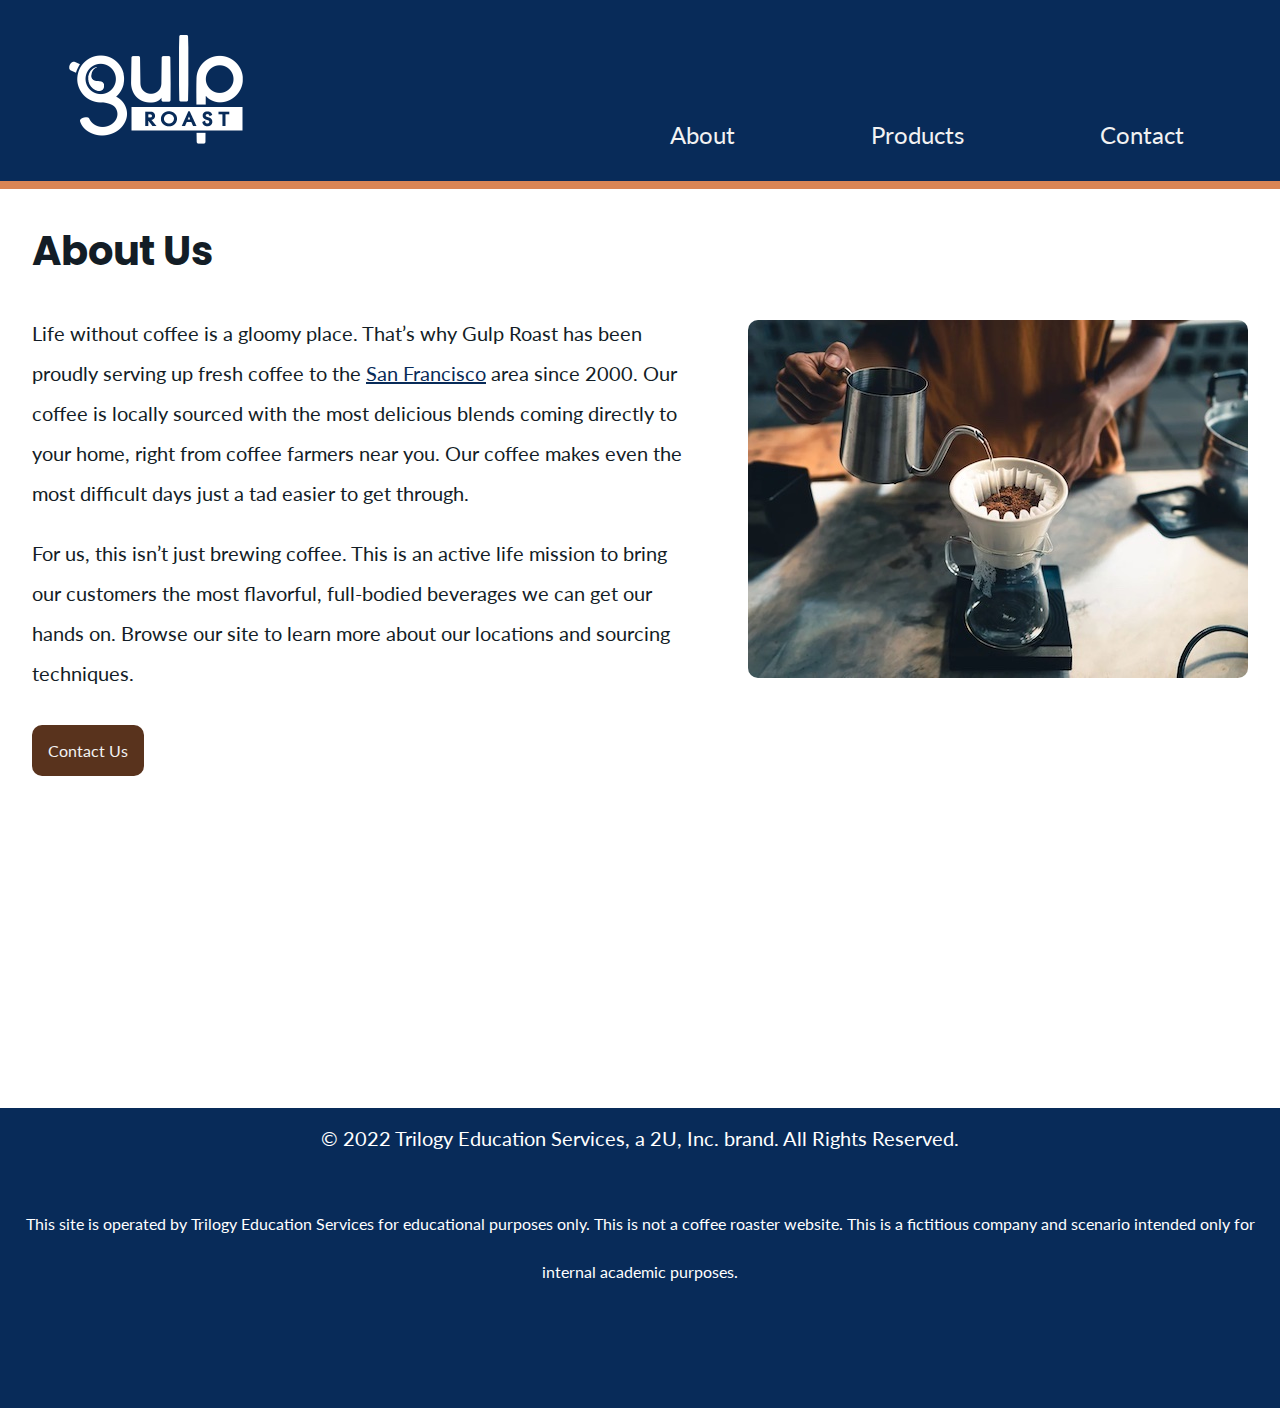
==== index.html @ 34d0fd49 "changed file name to index" ====
<!DOCTYPE html>
<html>
<head>
<meta charset="UTF-8">
<meta http-equiv="X-UA-Compatible" content="IE=edge">
<meta name="viewport" content="width=device-width, initial-scale=1.0">
  
<link rel="preconnect" href="https://fonts.googleapis.com">
<link rel="preconnect" href="https://fonts.gstatic.com" crossorigin>
<link href="https://fonts.googleapis.com/css2?family=Poppins:wght@700&display=swap" rel="stylesheet">
  
<link rel="preconnect" href="https://fonts.googleapis.com">
<link rel="preconnect" href="https://fonts.gstatic.com" crossorigin>
<link href="https://fonts.googleapis.com/css2?family=Lato&display=swap" rel="stylesheet">

<link href="css/styles.css" rel="stylesheet">

<link rel="stylesheet" href="https://cdnjs.cloudflare.com/ajax/libs/font-awesome/6.3.0/css/all.min.css" integrity="sha512-SzlrxWUlpfuzQ+pcUCosxcglQRNAq/DZjVsC0lE40xsADsfeQoEypE+enwcOiGjk/bSuGGKHEyjSoQ1zVisanQ==" crossorigin="anonymous" referrerpolicy="no-referrer">

<title>About Us</title>
</head>

<body>
  <header class="topbar">
   <div class="logo"><img src="media/images/gulp-logo-light.png" alt="Gulp Roast" width="200"></div> 
    <nav class="navigation">
        <a href="about.html" class="topnavlink topnavlink1"><span class="fa-solid fa-mug-hot" aria-hidden="true"></span>About</a>
        <a href="product-page.html" class="topnavlink topnavlink2"><span class="fa-solid fa-fire-flame-curved" aria-hidden="true"></span>Products</a>
        <a href="contact.html" class="topnavlink topnavlink3"><span class="fa-solid fa-square-phone" aria-hidden="true"></span>Contact</a>
    </nav>
  </header>

<div class="mainbackground">
<div class="container">
  
  <article class="aboutarticle">
    <h1 class="aboutus">About Us</h1>
    
    <p class="articletext">Life without coffee is a gloomy place. That’s why Gulp Roast has been proudly serving up fresh coffee to the <a href="https://goo.gl/maps/3rAyszfwSDx8Si2Y9" class="articlelink">San Francisco</a> area since 2000. Our coffee is locally sourced with the most delicious blends coming directly to your home, right from coffee farmers near you. Our coffee makes even the most difficult days just a tad easier to get through.</p>
    <p class="articletext">For us, this isn’t just brewing coffee. This is an active life mission to bring our customers the most flavorful, full-bodied beverages we can get our hands on. Browse our site to learn more about our locations and sourcing techniques.</p>

  <div class="button"><a href="contact.html" class="buttonlink">Contact Us</a>
  </div>
  </article>

  <br>
  <br>
  <br>

<picture class="aboutimg">
    <source srcset="media/images/gulp-pouring-coffee-horizontal.jpg" media="(min-width: 992px)" width="500">
    <source srcset="media/images/gulp-pouring-coffee-vertical.jpg" media="(min-width: 768px)" height="436">

    <img src="media/images/gulp-pouring-coffee-horizontal-sm.jpg" alt="The image shows a person making pour-over coffee." width="372">
</picture>

</div>
</div>

<footer>
    <p class="footertext1">&copy; 2022 Trilogy Education Services, a 2U, Inc. brand. All Rights Reserved.</p>
    <p class="footertext2">This site is operated by Trilogy Education Services for educational purposes only. This is not a coffee roaster website. This is a fictitious company and scenario intended only for internal academic purposes.</p>

    <nav class="bottomnav">
        <a href="www.facebook.com" class="bottomnavlink"><span class="fa-brands fa-square-facebook" aria-hidden="true"></span></a>
        <a href="www.twitter.com" class="bottomnavlink"><span class="fa-brands fa-square-twitter" aria-hidden="true"></span></a>
        <a href="www.instagram.com" class="bottomnavlink"><span class="fa-brands fa-square-instagram" aria-hidden="true"></span></a>
    </nav>
</footer>

</body>
</html>
---- css/styles.css ----
body {
    margin: 0;
    padding: 0;
    background-color: white;
  }

html {
  box-sizing: border-box;
}

*, *::before, *::after {
  box-sizing: inherit
}

  .topbar {
    padding: 1rem;
    display: flex;
    flex-direction: column;
    align-items: center;
    background-color: #082B59;
    color: #FFFFFF;
    border-bottom: 0.5rem solid #D98555
  }

  .logo {
    display: flex;
    justify-content: center;
    margin: 0.5rem;
    padding: 0rem 2rem;
  }
  
  .navigation {
    margin: 0rem;
    display: flex;
    flex-direction: column;
    justify-items: center;
  }

  .topnavlink {
    margin: 0;
    display: block;
    text-align: center;
    padding: 1rem 2rem;
    font-family: Lato, Arial, Helvetica, sans-serif;
    color: #f2f2f2;
    text-decoration: none;
    font-size: 1.5rem;
  }
  
  .fa-mug-hot, .fa-fire-flame-curved, .fa-square-phone {
    padding: 0rem 0.75rem;
  }

  .mainbackground {
    background: #ffffff url("../Media/Images/gulp-bottom-beans.jpg") repeat-x bottom;
    padding-bottom: 300px;
  }

  .container {
    margin: 2rem;
    display: flex;
    flex-direction: column;
    justify-content: center;
    align-items: center;
  }
  
  .aboutus {
    margin: 0rem 0rem 2rem 0rem;
    color: #131D26;
    font-family: Poppins, Arial, Helvetica, sans-serif;
    font-size: 2.5rem;
  }

  .articletext {
    color: #131D26;
    font-family: Lato, Arial, Helvetica, sans-serif;
    font-size: 1.25rem;
    line-height: 2.5rem;
  }
  
  .articlelink {
    color: #082B59
  }
  
  .articlelink:visited {
    color: #D98555;
  }
  
  .button {
    display: flex;
    flex-direction: column;
    justify-content: center;
    box-sizing: border-box;
    height: auto;
    width: 112px;
    margin-top: 2rem;
    text-align: center;
    background-color: #59331D;
    border-radius: 10px;
    cursor: pointer;
  }
  
  .buttonlink {
    display: block;
    padding: 1rem;
    color: #f2f2f2;
    font-family: Lato, Arial, Helvetica, sans-serif;
    font-size: 1rem;
    text-decoration: none;
  }

  .aboutimg {
    display: flex;
    flex-direction: column;
    justify-content: center;
  }

  picture img {
    border-radius: 10px;
  }

  .ourproducts {
    margin: 2rem;
    color: #131D26;
    font-family: Poppins, Arial, Helvetica, sans-serif;
    font-size: 2.5rem;
  }

  .productscontainer {
    margin: 0rem 2rem 2rem 2rem;
    display: grid;
    grid-template-rows: repeat(6, auto);
    grid-template-columns: repeat(1, auto);
  }

  .producttitle {
    margin: 2rem 0rem 0.5rem 0rem;
    color: #131D26;
    font-family: Poppins, Arial, Helvetica, sans-serif;
    font-size: 1.25rem;
  }

  .producttext {
    margin: 0rem 0rem 2rem 0rem;
    color: #131D26;
    font-family: Lato, Arial, Helvetica, sans-serif;
    font-size: 1.25rem;
    line-height: 2.5rem;
  }

  .productimg1 {
    display: flex;
    justify-content: center;
    grid-row: 1/2;
    grid-column: 1/2;
  }

  .productdscrpt1 {
    display: flex;
    flex-direction: column;
    justify-content: flex-start;
    grid-row: 2/3;
    grid-column: 1/2;
  }

  .productimg2 {
    display: flex;
    justify-content: center;
    grid-row: 3/4;
    grid-column: 1/2;
  }

  .productdscrpt2 {
    display: flex;
    flex-direction: column;
    justify-content: flex-start;
    grid-row: 4/5;
    grid-column: 1/2;
  }

  .productimg3 {
    display: flex;
    justify-content: center;
    grid-row: 5/6;
    grid-column: 1/2;
  }

  .productdscrpt3 {
    display: flex;
    flex-direction: column;
    justify-content: flex-start;
    grid-row: 6/7;
    grid-column: 1/2;
  }

  .contactcontainer {
    margin: 2rem;
    padding: 0rem 2rem;
    justify-content: center;
    display: grid;
    grid-template-columns: repeat(1, auto);
  }

  .contactus {
    margin: 0rem 0rem 2rem 0rem;
    color: #131D26;
    font-family: Poppins, Arial, Helvetica, sans-serif;
    font-size: 2.5rem;
  }

  .contactinfo {
    color: #131D26;
    font-family: Lato, Arial, Helvetica, sans-serif;
    font-size: 1.25rem;
    line-height: 2.5rem;
  }

  .contactarticle {
    grid-column: 1/2;
  }

  .menuimg {
    padding: 1rem 0rem;
    grid-column: 1/2;
    display: flex;
    flex-direction: row;
    justify-content: center;
  }

  footer {
    display: flex;
    flex-direction: column;
    background-color: #082B59;
    color: #FFFFFF;
    text-align: center;
  }
  
  .footertext1 {
    font-family: Lato, Arial, Helvetica, sans-serif;
    font-weight: 400;
    font-size: 1.25rem;
    margin: 0rem 1rem 1rem 1rem;
    line-height: 3;
  }

  .footertext2 {
    font-family: Lato, Arial, Helvetica, sans-serif;
    font-size: 1rem;
    font-weight: 400;
    margin: 1rem;
    line-height: 3;
  }
  
  .bottomnav {
    margin: 1rem 1rem 3rem 1rem;
    display: flex;
    flex-direction: row;
    flex-flow: row wrap;
    justify-content: center;
  }
  
  .bottomnavlink {
    margin: 0rem 1.5rem;
    display: block;
    color: #f2f2f2;
    padding: 1rem;
  }
  
  .fa-square-facebook, .fa-square-twitter, .fa-square-instagram {
    font-size: 32px;
  }

@media (min-width: 768px) {
  .topbar {
    display: grid;
    grid-template-columns: repeat(8, auto);
    grid-template-rows: repeat(2, auto);
    padding: 1rem;
  }
  
  .navigation {
    display: flex;
    flex-direction: row;
    justify-content: space-evenly;
    grid-row: 2/3;
    grid-column: 3/7;
  }

  .logo {
    grid-row: 1/2;
    grid-column: 4/6;
  }

  .container {
    display: flex;
    flex-direction: row;
  }

  .aboutarticle {
    margin: 0rem 4rem 0rem 0rem;
  }

  .productscontainer {
    margin: 0rem 2rem 2rem 2rem;
    display: grid;
    grid-template-rows: repeat(3, auto);
    grid-template-columns: repeat(2, auto);
    grid-column-gap: 1.5rem;
    grid-row-gap: 2rem;
  }

  .producttitle {
    margin: 0rem 0rem 0.5rem 0rem;
    color: #131D26;
    font-family: Poppins, Arial, Helvetica, sans-serif;
    font-size: 1.25rem;
  }

  .producttext {
    margin: 0rem;
    color: #131D26;
    font-family: Lato, Arial, Helvetica, sans-serif;
    font-size: 1.25rem;
    line-height: 2.5rem;
  }

  .productimg1 {
    display: flex;
    flex-direction: column;
    justify-content: center;
    grid-row: 1/2;
    grid-column: 1/2;
  }

  .productdscrpt1 {
    display: flex;
    flex-direction: column;
    justify-content: flex-start;
    grid-row: 1/2;
    grid-column: 2/3;
  }

  .productimg2 {
    display: flex;
    flex-direction: column;
    justify-content: center;
    grid-row: 2/3;
    grid-column: 1/2;
  }

  .productdscrpt2 {
    display: flex;
    flex-direction: column;
    justify-content: flex-start;
    grid-row: 2/3;
    grid-column: 2/3;
  }

  .productimg3 {
    display: flex;
    flex-direction: column;
    justify-content: center;
    grid-row: 3/4;
    grid-column: 1/2;
  }

  .productdscrpt3 {
    display: flex;
    flex-direction: column;
    justify-content: flex-start;
    grid-row: 3/4;
    grid-column: 2/3;
  }

  .contactcontainer {
    margin: 2rem;
    padding: 0rem 2rem;
    justify-content: center;
    display: grid;
    grid-template-columns: repeat(2, auto);
    grid-template-rows: repeat(4, auto);
    grid-gap: 4rem;
  }

  .contactarticle {
    grid-column: 1/2;
    grid-row: 2/4;
  }

  .menuimg {
    padding: 1rem 0rem;
    grid-column: 2/3;
    grid-row: 1/5;
    display: flex;
    flex-direction: row;
    justify-content: center;
  }
}

@media (min-width: 992px) {
  .topbar {
    display: grid;
    grid-template-columns: repeat(12, auto);
    grid-template-rows: repeat(2, auto);
    padding: 1rem;
  }

  .navigation {
    grid-row: 2/3;
    grid-column: 8/13;
    display: flex;
    flex-direction: row;
  }

  .topnavlink:hover {
    color: #D98555
  }
  
  .topnavlink:focus {
    color: #D98555;
    border: 2px solid #D98555;
  }

  .logo {
    grid-row: 1/3;
    grid-column: 1/3;
    display: flex;
    justify-content: flex-start;
  }

  .container {
    display: flex;
    flex-direction: row;
  }

  .aboutarticle {
    margin: 0rem 4rem 0rem 0rem;
  }

  .articlelink:hover {
    color: #D98555;
  }

  .button:hover, .buttonlink:hover {
    background-color: #082B59;
    border-radius: 10px;
  }

  .bottomnavlink:hover {
    color: #D98555;
  }

  .productscontainer {
    margin: 0rem 2rem 2rem 2rem;
    display: grid;
    grid-template-rows: repeat(2, auto);
    grid-template-columns: repeat(3, auto);
    grid-column-gap: 1rem;
    grid-row-gap: 1.5rem;
  }

  .producttitle {
    margin: 0rem 0rem 0.5rem 0rem;
    color: #131D26;
    font-family: Poppins, Arial, Helvetica, sans-serif;
    font-size: 1.25rem;
  }

  .producttext {
    margin: 0rem;
    color: #131D26;
    font-family: Lato, Arial, Helvetica, sans-serif;
    font-size: 1rem;
    line-height: 2.5rem;
  }

  .productimg1 {
    display: flex;
    align-items: center;
    grid-row: 1/2;
    grid-column: 1/2;
  }

  .productdscrpt1 {
    display: flex;
    flex-direction: column;
    justify-content: flex-start;
    grid-row: 1/2;
    grid-column: 2/3;
  }

  .productimg2 {
    display: flex;
    align-items: center;
    grid-row: 1/2;
    grid-column: 3/4;
  }

  .productdscrpt2 {
    display: flex;
    flex-direction: column;
    justify-content: flex-start;
    grid-row: 2/3;
    grid-column: 1/2;
  }

  .productimg3 {
    display: flex;
    align-items: center;
    grid-row: 2/3;
    grid-column: 2/3;
  }

  .productdscrpt3 {
    display: flex;
    flex-direction: column;
    justify-content: flex-start;
    grid-row: 2/3;
    grid-column: 3/4;
  }

  .contactcontainer {
    margin: 2rem;
    padding: 0rem 2rem;
    justify-content: center;
    display: grid;
    grid-template-columns: repeat(2, auto);
    grid-template-rows: repeat(4, auto);
    grid-gap: 6rem;
  }

  .contactarticle {
    grid-column: 1/2;
    grid-row: 2/4;
  }

  .menuimg {
    padding: 1rem 0rem;
    grid-column: 2/3;
    grid-row: 1/5;
    display: flex;
    flex-direction: row;
    justify-content: center;
  }
}
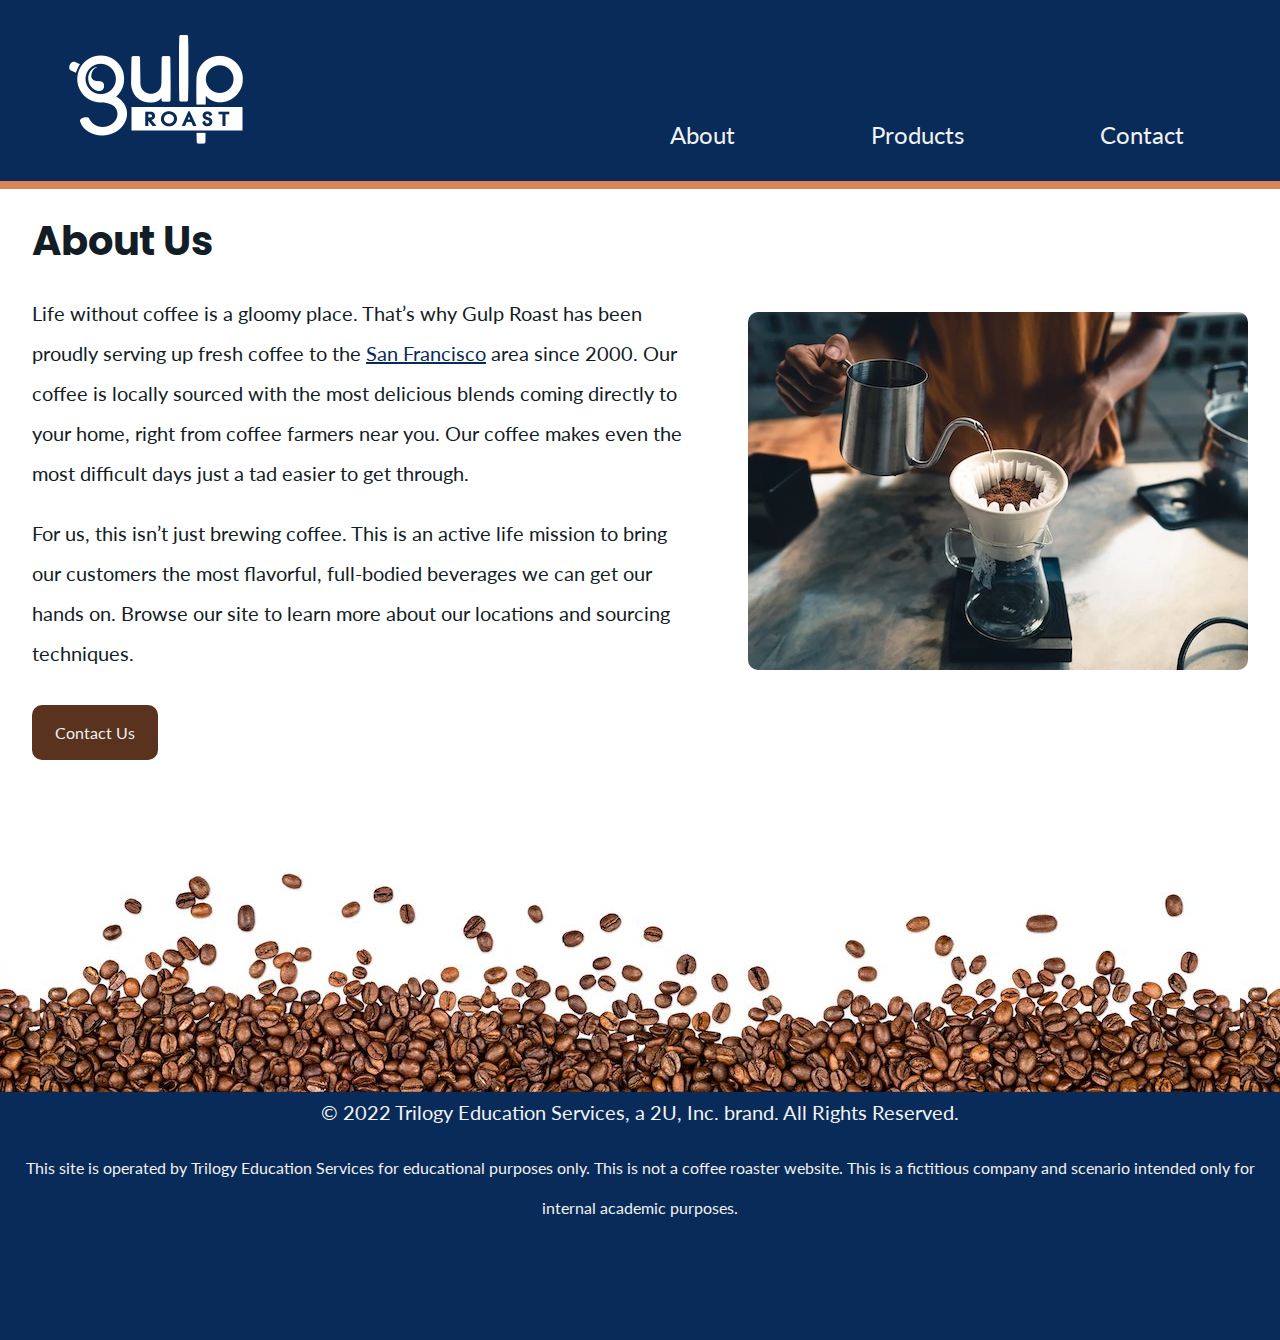
==== commit 09c7fa72: "DRY edits" ====
--- a/index.html
+++ b/index.html
@@ -20,32 +20,33 @@
 <title>About Us</title>
 </head>
 
+<!--bodystart-->
+
 <body>
   <header class="topbar">
    <div class="logo"><img src="media/images/gulp-logo-light.png" alt="Gulp Roast" width="200"></div> 
     <nav class="navigation">
-        <a href="about.html" class="topnavlink topnavlink1"><span class="fa-solid fa-mug-hot" aria-hidden="true"></span>About</a>
+        <a href="index.html" class="topnavlink topnavlink1"><span class="fa-solid fa-mug-hot" aria-hidden="true"></span>About</a>
         <a href="product-page.html" class="topnavlink topnavlink2"><span class="fa-solid fa-fire-flame-curved" aria-hidden="true"></span>Products</a>
         <a href="contact.html" class="topnavlink topnavlink3"><span class="fa-solid fa-square-phone" aria-hidden="true"></span>Contact</a>
     </nav>
   </header>
 
+<!--mainbackground start-->
 <div class="mainbackground">
+
+<!--container start-->
 <div class="container">
   
+<!--article start-->
   <article class="aboutarticle">
     <h1 class="aboutus">About Us</h1>
     
     <p class="articletext">Life without coffee is a gloomy place. That’s why Gulp Roast has been proudly serving up fresh coffee to the <a href="https://goo.gl/maps/3rAyszfwSDx8Si2Y9" class="articlelink">San Francisco</a> area since 2000. Our coffee is locally sourced with the most delicious blends coming directly to your home, right from coffee farmers near you. Our coffee makes even the most difficult days just a tad easier to get through.</p>
     <p class="articletext">For us, this isn’t just brewing coffee. This is an active life mission to bring our customers the most flavorful, full-bodied beverages we can get our hands on. Browse our site to learn more about our locations and sourcing techniques.</p>
 
-  <div class="button"><a href="contact.html" class="buttonlink">Contact Us</a>
-  </div>
+  <div class="button"><a href="contact.html" class="buttonlink">Contact Us</a></div>
   </article>
-
-  <br>
-  <br>
-  <br>
 
 <picture class="aboutimg">
     <source srcset="media/images/gulp-pouring-coffee-horizontal.jpg" media="(min-width: 992px)" width="500">
@@ -55,11 +56,16 @@
 </picture>
 
 </div>
+<!--container end-->
+
 </div>
+<!--mainbackground end-->
 
 <footer>
+  <article>
     <p class="footertext1">&copy; 2022 Trilogy Education Services, a 2U, Inc. brand. All Rights Reserved.</p>
     <p class="footertext2">This site is operated by Trilogy Education Services for educational purposes only. This is not a coffee roaster website. This is a fictitious company and scenario intended only for internal academic purposes.</p>
+  </article>
 
     <nav class="bottomnav">
         <a href="www.facebook.com" class="bottomnavlink"><span class="fa-brands fa-square-facebook" aria-hidden="true"></span></a>
--- a/css/styles.css
+++ b/css/styles.css
@@ -41,58 +41,72 @@
     display: block;
     text-align: center;
     padding: 1rem 2rem;
+    text-decoration: none;
+    font-size: 1.5rem;
+  }
+  
+  .fa-mug-hot, .fa-fire-flame-curved, .fa-square-phone {
+    padding: 0rem 0.75rem;
+  }
+
+/*applied to all elements*/
+
+  a {
     font-family: Lato, Arial, Helvetica, sans-serif;
     color: #f2f2f2;
-    text-decoration: none;
-    font-size: 1.5rem;
-  }
-  
-  .fa-mug-hot, .fa-fire-flame-curved, .fa-square-phone {
-    padding: 0rem 0.75rem;
-  }
-
-  .mainbackground {
-    background: #ffffff url("../Media/Images/gulp-bottom-beans.jpg") repeat-x bottom;
-    padding-bottom: 300px;
-  }
-
-  .container {
-    margin: 2rem;
-    display: flex;
-    flex-direction: column;
-    justify-content: center;
-    align-items: center;
-  }
-  
-  .aboutus {
+  }
+
+  h1 {
     margin: 0rem 0rem 2rem 0rem;
     color: #131D26;
     font-family: Poppins, Arial, Helvetica, sans-serif;
     font-size: 2.5rem;
   }
 
-  .articletext {
+  h2 {
+    margin: 2rem 0rem 0.5rem 0rem;
+    color: #131D26;
+    font-family: Poppins, Arial, Helvetica, sans-serif;
+    font-size: 1.25rem;
+  }
+
+  article {
     color: #131D26;
     font-family: Lato, Arial, Helvetica, sans-serif;
     font-size: 1.25rem;
     line-height: 2.5rem;
   }
+
+  picture img {
+    border-radius: 10px;
+  }
+
+  /*applied to all elements*/
+
+  .mainbackground {
+    background: #ffffff url("../media/images/gulp-bottom-beans.jpg") repeat-x bottom;
+    padding-bottom: 300px;
+  }
+
+  .container {
+    margin: 2rem;
+    display: flex;
+    flex-direction: column;
+    justify-content: center;
+    align-items: center;
+  }
   
   .articlelink {
     color: #082B59
   }
   
-  .articlelink:visited {
-    color: #D98555;
-  }
-  
   .button {
     display: flex;
     flex-direction: column;
     justify-content: center;
     box-sizing: border-box;
-    height: auto;
-    width: 112px;
+    height: 55px;
+    width: 126px;
     margin-top: 2rem;
     text-align: center;
     background-color: #59331D;
@@ -103,27 +117,20 @@
   .buttonlink {
     display: block;
     padding: 1rem;
-    color: #f2f2f2;
-    font-family: Lato, Arial, Helvetica, sans-serif;
     font-size: 1rem;
     text-decoration: none;
   }
 
   .aboutimg {
-    display: flex;
-    flex-direction: column;
-    justify-content: center;
-  }
-
-  picture img {
-    border-radius: 10px;
+    margin-top: 2rem;
+    margin-bottom: 2rem;
+    display: flex;
+    flex-direction: column;
+    justify-content: center;
   }
 
   .ourproducts {
     margin: 2rem;
-    color: #131D26;
-    font-family: Poppins, Arial, Helvetica, sans-serif;
-    font-size: 2.5rem;
   }
 
   .productscontainer {
@@ -133,19 +140,8 @@
     grid-template-columns: repeat(1, auto);
   }
 
-  .producttitle {
-    margin: 2rem 0rem 0.5rem 0rem;
-    color: #131D26;
-    font-family: Poppins, Arial, Helvetica, sans-serif;
-    font-size: 1.25rem;
-  }
-
   .producttext {
     margin: 0rem 0rem 2rem 0rem;
-    color: #131D26;
-    font-family: Lato, Arial, Helvetica, sans-serif;
-    font-size: 1.25rem;
-    line-height: 2.5rem;
   }
 
   .productimg1 {
@@ -201,20 +197,6 @@
     grid-template-columns: repeat(1, auto);
   }
 
-  .contactus {
-    margin: 0rem 0rem 2rem 0rem;
-    color: #131D26;
-    font-family: Poppins, Arial, Helvetica, sans-serif;
-    font-size: 2.5rem;
-  }
-
-  .contactinfo {
-    color: #131D26;
-    font-family: Lato, Arial, Helvetica, sans-serif;
-    font-size: 1.25rem;
-    line-height: 2.5rem;
-  }
-
   .contactarticle {
     grid-column: 1/2;
   }
@@ -236,19 +218,14 @@
   }
   
   .footertext1 {
-    font-family: Lato, Arial, Helvetica, sans-serif;
-    font-weight: 400;
-    font-size: 1.25rem;
+    color: #f2f2f2;
     margin: 0rem 1rem 1rem 1rem;
-    line-height: 3;
   }
 
   .footertext2 {
-    font-family: Lato, Arial, Helvetica, sans-serif;
+    color: #f2f2f2;
     font-size: 1rem;
-    font-weight: 400;
     margin: 1rem;
-    line-height: 3;
   }
   
   .bottomnav {
@@ -262,7 +239,6 @@
   .bottomnavlink {
     margin: 0rem 1.5rem;
     display: block;
-    color: #f2f2f2;
     padding: 1rem;
   }
   
@@ -309,21 +285,6 @@
     grid-row-gap: 2rem;
   }
 
-  .producttitle {
-    margin: 0rem 0rem 0.5rem 0rem;
-    color: #131D26;
-    font-family: Poppins, Arial, Helvetica, sans-serif;
-    font-size: 1.25rem;
-  }
-
-  .producttext {
-    margin: 0rem;
-    color: #131D26;
-    font-family: Lato, Arial, Helvetica, sans-serif;
-    font-size: 1.25rem;
-    line-height: 2.5rem;
-  }
-
   .productimg1 {
     display: flex;
     flex-direction: column;
@@ -441,9 +402,19 @@
     color: #D98555;
   }
 
-  .button:hover, .buttonlink:hover {
+  .button:hover {
     background-color: #082B59;
+    box-sizing: border-box;
+    height: 55px;
+    width: 126px;
     border-radius: 10px;
+  }
+
+  .buttonlink:hover {
+    display: block;
+    padding: 1rem;
+    font-size: 1rem;
+    text-decoration: none;
   }
 
   .bottomnavlink:hover {
@@ -459,19 +430,8 @@
     grid-row-gap: 1.5rem;
   }
 
-  .producttitle {
-    margin: 0rem 0rem 0.5rem 0rem;
-    color: #131D26;
-    font-family: Poppins, Arial, Helvetica, sans-serif;
-    font-size: 1.25rem;
-  }
-
   .producttext {
-    margin: 0rem;
-    color: #131D26;
-    font-family: Lato, Arial, Helvetica, sans-serif;
     font-size: 1rem;
-    line-height: 2.5rem;
   }
 
   .productimg1 {
